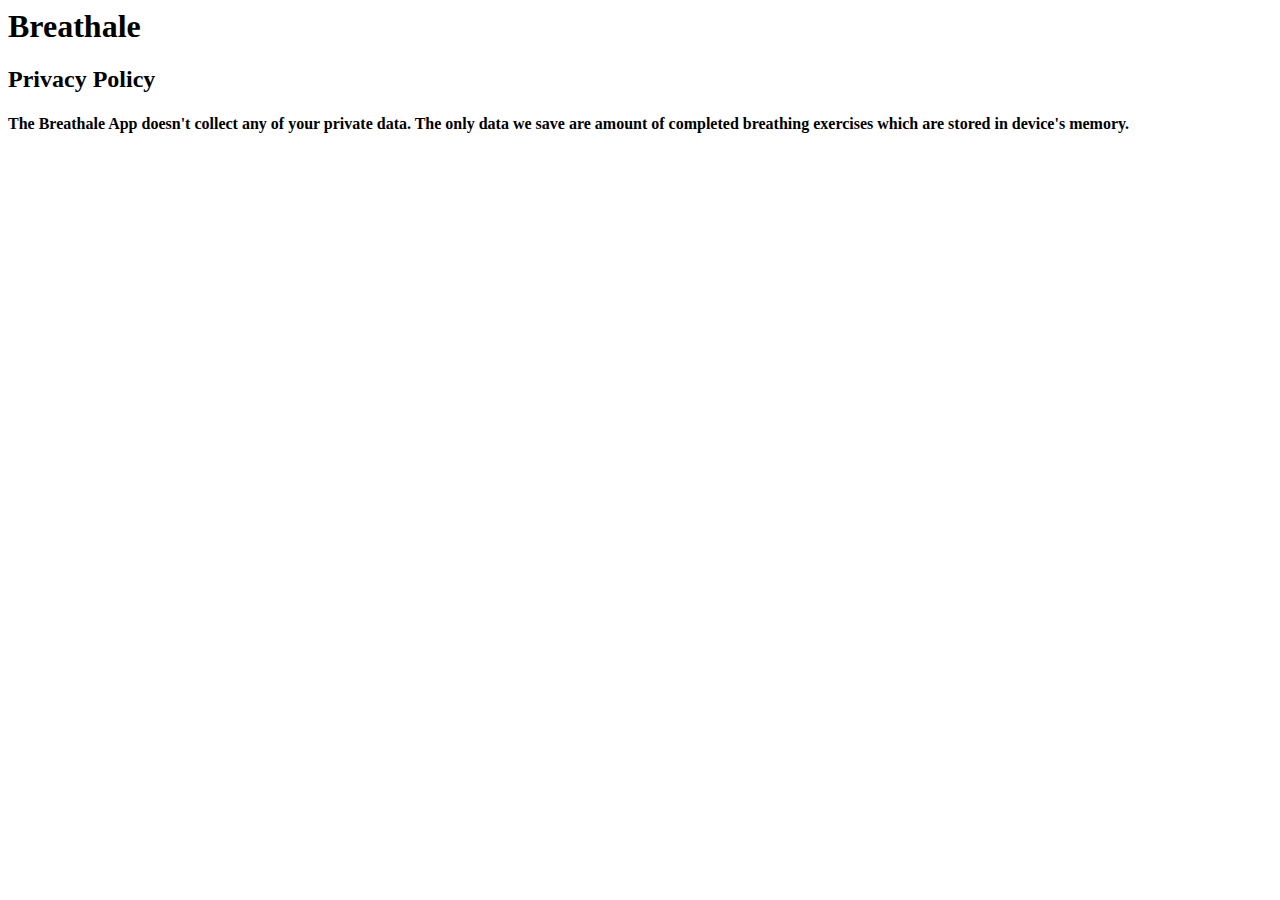
==== breathale.html @ 7d72ce1b "Update breathale.html" ====
<html>
<head>
<title>Kamil Skrzynski</title>
</head>
<body>
  <h1>Breathale</h1>
  
  <h2>Privacy Policy</h2>
  
  <h4>The Breathale App doesn't collect any of your private data. 
    The only data we save are amount of completed breathing exercises which are stored in device's memory.</h4>
</body>
</html>
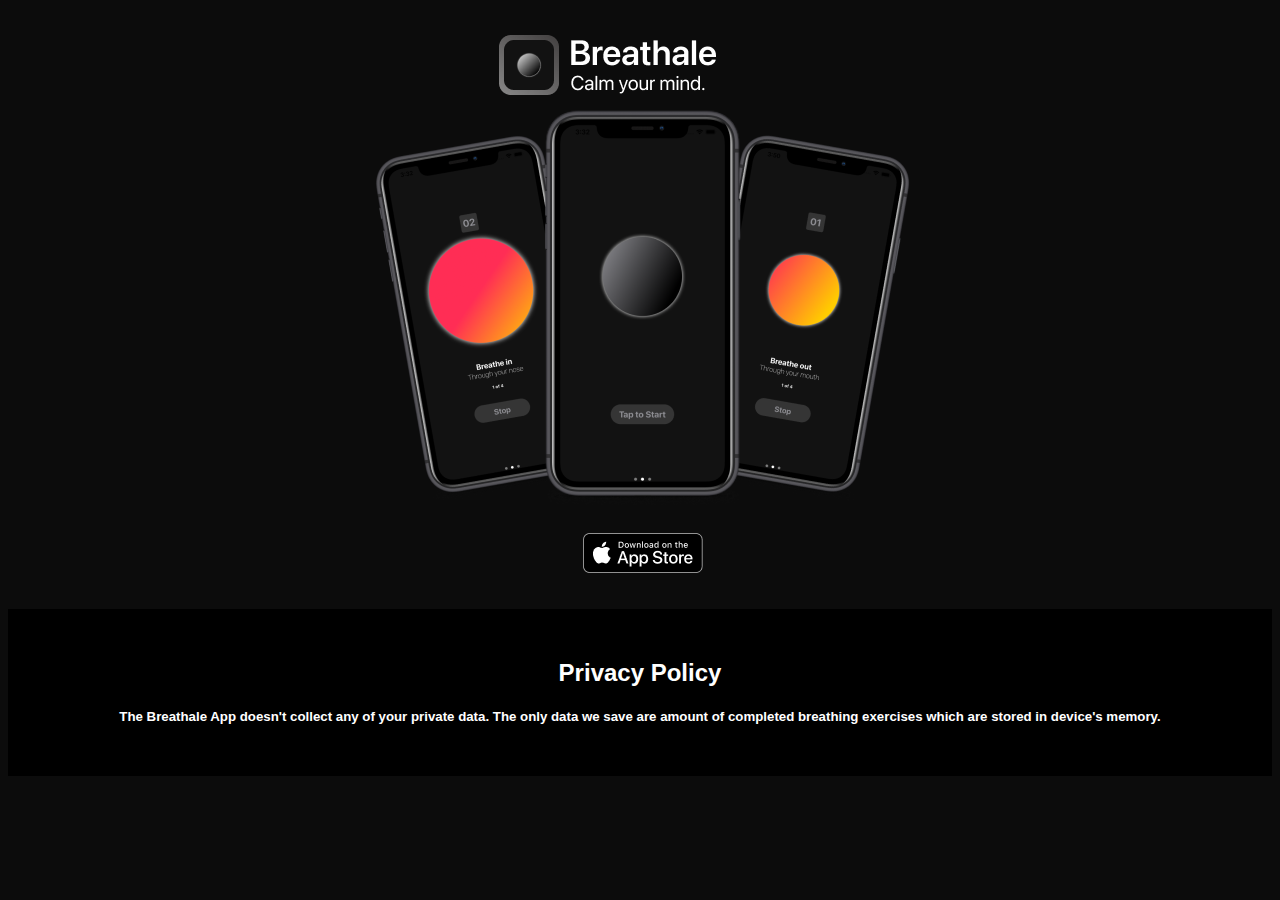
==== commit 89235a0d: "Breathale website" ====
--- a/breathale.html
+++ b/breathale.html
@@ -1,13 +1,15 @@
 <html>
 <head>
+ <link rel="stylesheet" type="text/css" rel="noopener" target="_blank" href="style.css">
 <title>Kamil Skrzynski</title>
 </head>
 <body>
-  <h1>Breathale</h1>
-  
+    <a href="https://apps.apple.com/pl/app/breathale/id1593909711?l=pl"><img src="BreathaleApp.png" alt="Breathale"></a>
+  <div class="privacy">
   <h2>Privacy Policy</h2>
   
-  <h4>The Breathale App doesn't collect any of your private data. 
-    The only data we save are amount of completed breathing exercises which are stored in device's memory.</h4>
+  <h5>The Breathale App doesn't collect any of your private data. 
+    The only data we save are amount of completed breathing exercises which are stored in device's memory.</h5>
+  </div>
 </body>
-</html>
+</html>--- a/style.css
+++ b/style.css
@@ -0,0 +1,13 @@
+body {
+    background-color: #0C0C0C;
+    color: white;
+    text-align: center;
+    font-family: 'Segoe UI', Tahoma, Geneva, Verdana, sans-serif;
+    alig
+}
+
+.privacy {
+    background-color: #000000;
+    padding-top: 30px;
+    padding-bottom: 30px;
+}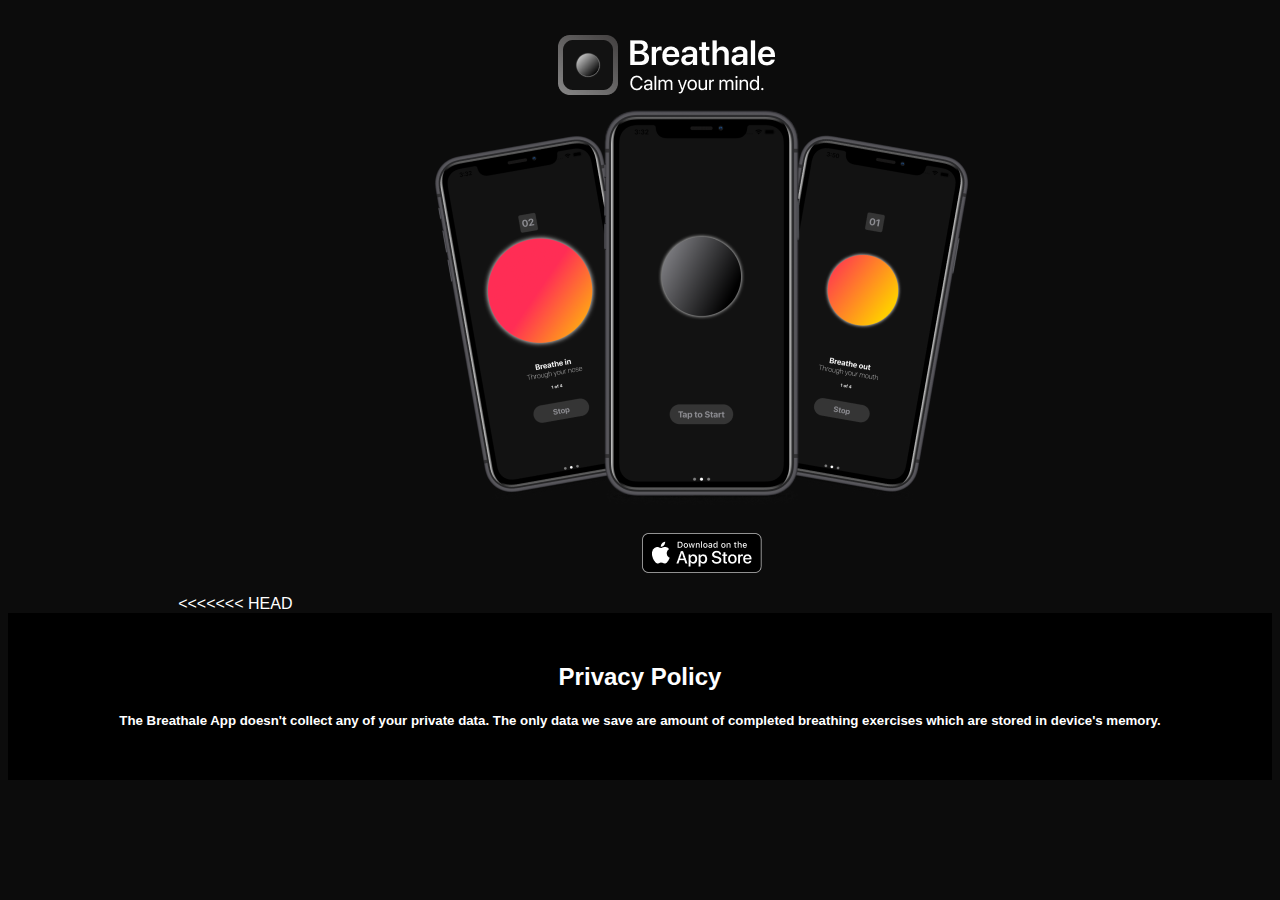
==== commit f092f0d2: "Breathale promotional website" ====
--- a/breathale.html
+++ b/breathale.html
@@ -1,5 +1,6 @@
 <html>
 <head>
+<<<<<<< HEAD
  <link rel="stylesheet" type="text/css" rel="noopener" target="_blank" href="style.css">
 <title>Kamil Skrzynski</title>
 </head>
@@ -12,4 +13,4 @@
     The only data we save are amount of completed breathing exercises which are stored in device's memory.</h5>
   </div>
 </body>
-</html>+</html>
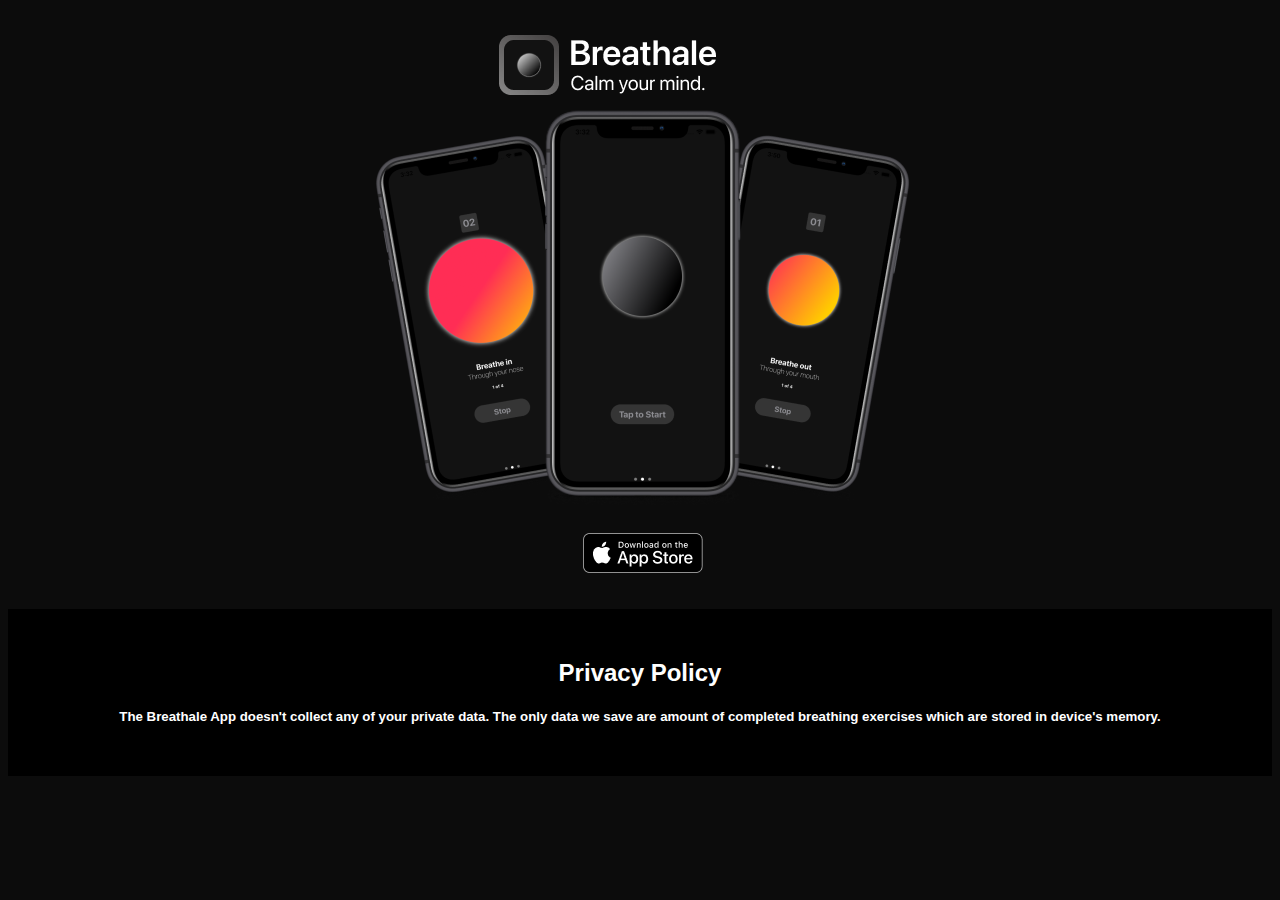
==== commit dd0fb945: "Responsive" ====
--- a/breathale.html
+++ b/breathale.html
@@ -1,11 +1,11 @@
 <html>
 <head>
-<<<<<<< HEAD
  <link rel="stylesheet" type="text/css" rel="noopener" target="_blank" href="style.css">
+ <meta name="viewport" content="width=device-width, initial-scale=1.0">
 <title>Kamil Skrzynski</title>
 </head>
 <body>
-    <a href="https://apps.apple.com/pl/app/breathale/id1593909711?l=pl"><img src="BreathaleApp.png" alt="Breathale"></a>
+    <a href="https://apps.apple.com/pl/app/breathale/id1593909711?l=pl"><img src="BreathaleApp.png" alt="Breathale" style="max-width: 100%; height: auto;"></a>
   <div class="privacy">
   <h2>Privacy Policy</h2>
   
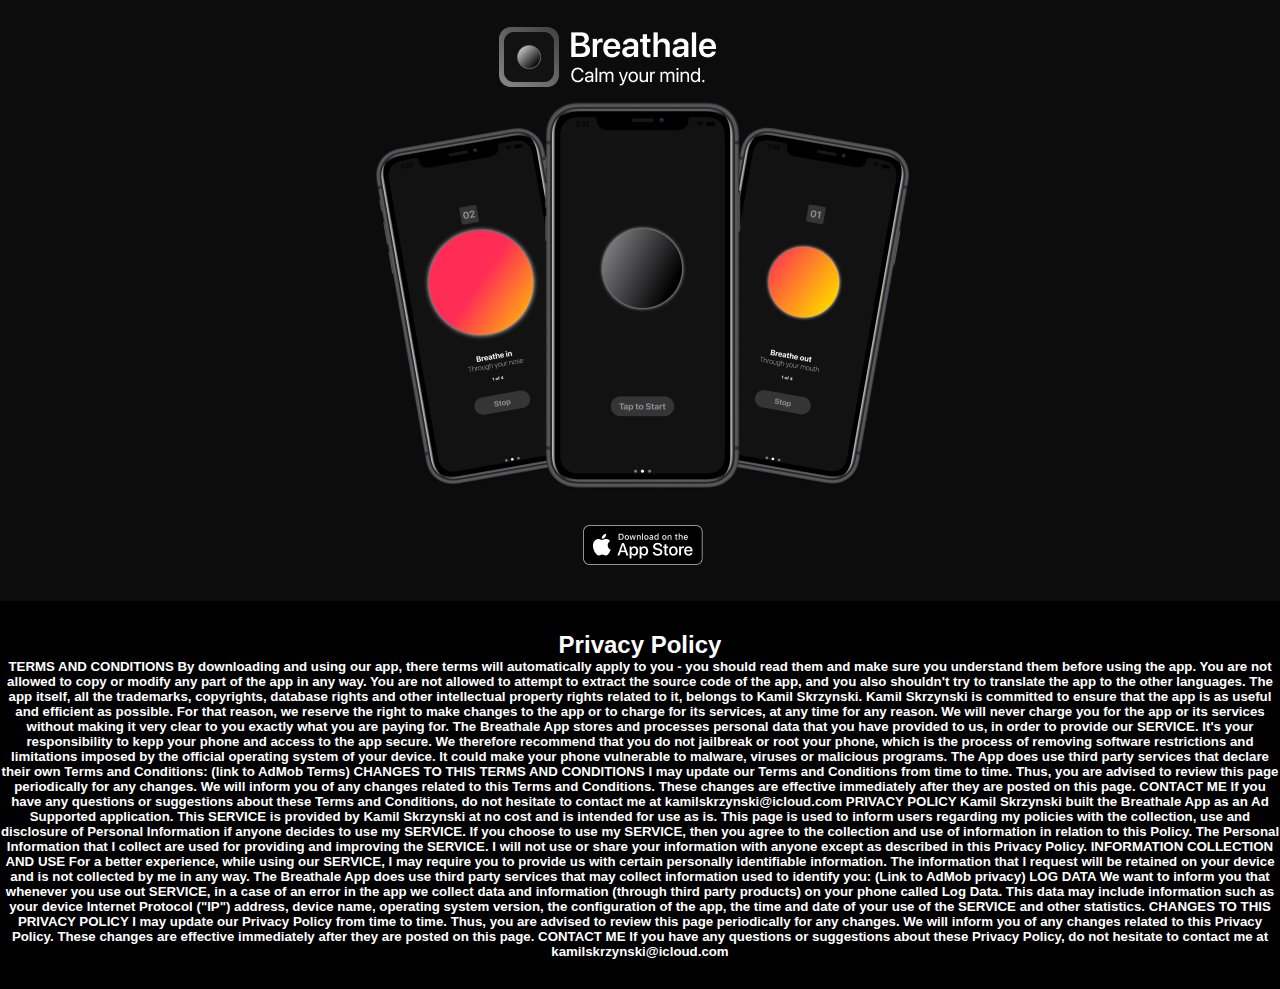
==== commit 481e5278: "Update breathale.html" ====
--- a/breathale.html
+++ b/breathale.html
@@ -2,15 +2,54 @@
 <head>
  <link rel="stylesheet" type="text/css" rel="noopener" target="_blank" href="style.css">
  <meta name="viewport" content="width=device-width, initial-scale=1.0">
-<title>Kamil Skrzynski</title>
+<title>Breathale</title>
 </head>
 <body>
-    <a href="https://apps.apple.com/pl/app/breathale/id1593909711?l=pl"><img src="BreathaleApp.png" alt="Breathale" style="max-width: 100%; height: auto;"></a>
+    <a href="https://apps.apple.com/pl/app/breathale/id1593909711?l=pl"><img src="BreathaleApp.png" alt="Breathale" style="max-width: 70%; height: auto;"></a>
   <div class="privacy">
   <h2>Privacy Policy</h2>
   
-  <h5>The Breathale App doesn't collect any of your private data. 
-    The only data we save are amount of completed breathing exercises which are stored in device's memory.</h5>
+<h5>TERMS AND CONDITIONS
+By downloading and using our app, there terms will automatically apply to you - you should read them and make sure you understand them before using the app. You are not allowed to copy or modify any part of the app in any way. You are not allowed to attempt to extract the source code of the app, and you also shouldn't try to translate the app to the other languages. The app itself, all the trademarks, copyrights, database rights and other intellectual property rights related to it, belongs to Kamil Skrzynski.
+
+Kamil Skrzynski is committed to ensure that the app is as useful and efficient as possible. For that reason, we reserve the right to make changes to the app or to charge for its services, at any time for any reason. We will never charge you for the app or its services without making it very clear to you exactly what you are paying for.
+
+The Breathale App stores and processes personal data that you have provided to us, in order to provide our SERVICE. It's your responsibility to kepp your phone and access to the app secure. We therefore recommend that you do not jailbreak or root your phone, which is the process of removing software restrictions and limitations imposed by the official operating system of your device. It could make your phone vulnerable to malware, viruses or malicious programs.
+
+The App does use third party services that declare their own Terms and Conditions:
+(link to AdMob Terms)
+
+CHANGES TO THIS TERMS AND CONDITIONS
+I may update our Terms and Conditions from time to time. Thus, you are advised to review this page periodically for any changes. We will inform you of any changes related to this Terms and Conditions. These changes are effective immediately after they are posted on this page.
+
+CONTACT ME
+If you have any questions or suggestions about these Terms and Conditions, do not hesitate to contact me at
+kamilskrzynski@icloud.com
+
+PRIVACY POLICY
+Kamil Skrzynski built the Breathale App as an Ad Supported application. This SERVICE is provided by Kamil Skrzynski at no cost and is intended for use as is.
+
+This page is used to inform users regarding my policies with the collection, use and disclosure of Personal Information if anyone decides to use my SERVICE.
+
+If you choose to use my SERVICE, then you agree to the collection and use of information in relation to this Policy. The Personal Information that I collect are used for providing and improving the SERVICE. I will not use or share your information with anyone except as described in this Privacy Policy.
+
+INFORMATION COLLECTION AND USE
+
+For a better experience, while using our SERVICE, I may require you to provide us with certain personally identifiable information. The information that I request will be retained on your device and is not collected by me in any way.
+
+The Breathale App does use third party services that may collect information used to identify you:
+(Link to AdMob privacy)
+
+LOG DATA
+We want to inform you that whenever you use out SERVICE, in a case of an error in the app we collect data and information (through third party products) on your phone called Log Data. This data may include information such as your device Internet Protocol ("IP") address, device name, operating system version, the configuration of the app, the time and date of your use of the SERVICE and other statistics.
+ 
+CHANGES TO THIS PRIVACY POLICY
+I may update our Privacy Policy from time to time. Thus, you are advised to review this page periodically for any changes. We will inform you of any changes related to this Privacy Policy. These changes are effective immediately after they are posted on this page.
+
+CONTACT ME
+If you have any questions or suggestions about these Privacy Policy, do not hesitate to contact me at
+kamilskrzynski@icloud.com
+</h5>
   </div>
 </body>
 </html>
--- a/style.css
+++ b/style.css
@@ -1,3 +1,8 @@
+*, html {
+    margin:0;
+    padding:0;  
+}
+
 body {
     background-color: #0C0C0C;
     color: white;
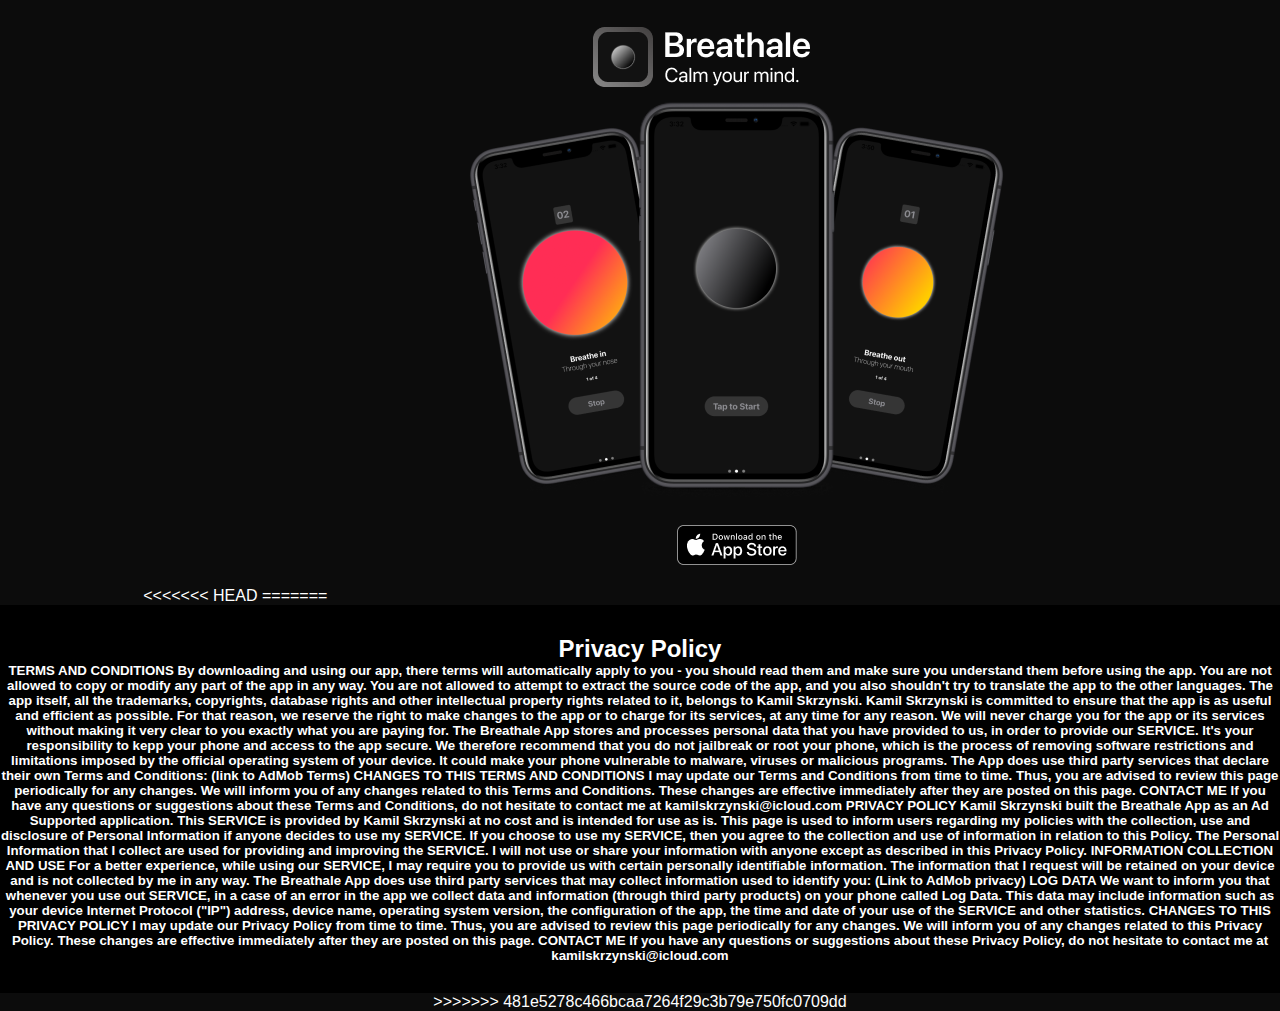
==== commit 248bee7a: "Changes to Privacy Policy/Terms and Conditions" ====
--- a/breathale.html
+++ b/breathale.html
@@ -1,10 +1,13 @@
 <html>
 <head>
+<link rel="icon" href="BreathaleIcon.png">
  <link rel="stylesheet" type="text/css" rel="noopener" target="_blank" href="style.css">
  <meta name="viewport" content="width=device-width, initial-scale=1.0">
 <title>Breathale</title>
 </head>
 <body>
+<<<<<<< HEAD
+=======
     <a href="https://apps.apple.com/pl/app/breathale/id1593909711?l=pl"><img src="BreathaleApp.png" alt="Breathale" style="max-width: 70%; height: auto;"></a>
   <div class="privacy">
   <h2>Privacy Policy</h2>
@@ -51,5 +54,6 @@
 kamilskrzynski@icloud.com
 </h5>
   </div>
+>>>>>>> 481e5278c466bcaa7264f29c3b79e750fc0709dd
 </body>
 </html>
